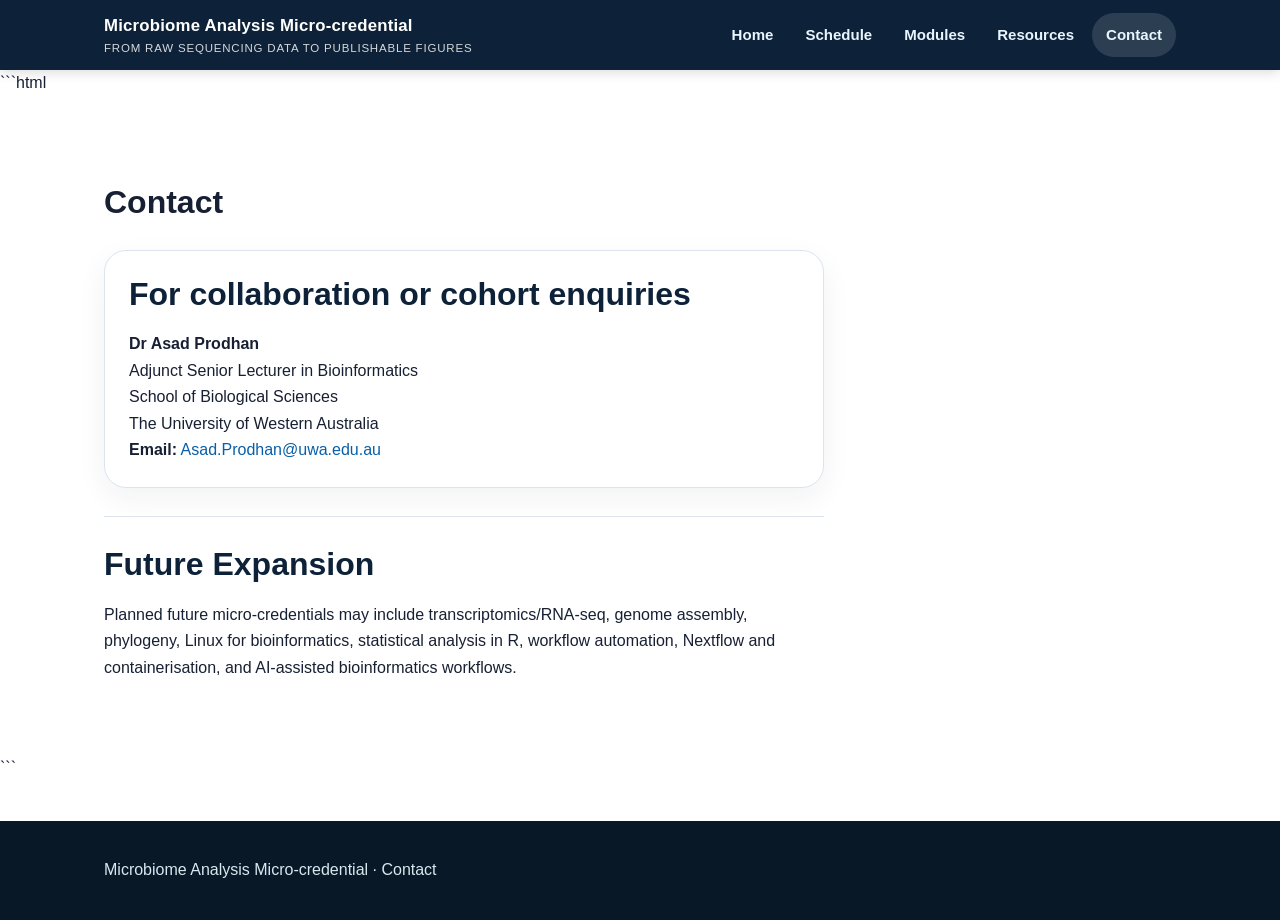
==== contact.html @ ac6e43ce "Add files via upload" ====
<!doctype html>
<html lang="en">
<head>
<meta charset="utf-8">
<meta name="viewport" content="width=device-width,initial-scale=1">
<title>Schedule · Microbiome Analysis Micro-credential</title>
<link rel="stylesheet" href="assets/css/style.css">
</head>

<body>

<header class="topbar">
  <div class="container nav">

    <a class="brand" href="index.html">
      Microbiome Analysis Micro-credential
      <span>From raw sequencing data to publishable figures</span>
    </a>

    <nav class="menu">
      <a href="index.html">Home</a>
      <a href="schedule.html">Schedule</a>
      <a href="modules.html">Modules</a>
      <a href="resources.html">Resources</a>
      <a class="active" href="contact.html">Contact</a>
    </nav>

  </div>
</header>
```html
<main class="section">

  <div class="container">

    <h1>Contact</h1>

    <div class="contact-box">

      <div class="card">
        <h2>For collaboration or cohort enquiries</h2>

        <p>
          <strong>Dr Asad Prodhan</strong><br>
          Adjunct Senior Lecturer in Bioinformatics<br>
          School of Biological Sciences<br>
          The University of Western Australia
        </p>

        <p>
          <strong>Email:</strong>
          <a href="mailto:Asad.Prodhan@uwa.edu.au">
            Asad.Prodhan@uwa.edu.au
          </a>
        </p>
      </div>

      <div class="rule"></div>

      <h2>Future Expansion</h2>

      <p>
        Planned future micro-credentials may include transcriptomics/RNA-seq,
        genome assembly, phylogeny, Linux for bioinformatics, statistical
        analysis in R, workflow automation, Nextflow and containerisation,
        and AI-assisted bioinformatics workflows.
      </p>

    </div>

  </div>

</main>
```

<footer class="footer"><div class="container">Microbiome Analysis Micro-credential · Contact</div></footer></body></html>
---- assets/css/style.css ----
:root{
  --navy:#0d2238;
  --navy2:#153957;
  --teal:#0f766e;
  --teal2:#168b83;
  --aqua:#dff7f4;
  --mint:#edf8f5;
  --gold:#d7a84f;
  --ink:#172033;
  --muted:#5d6b7b;
  --line:#dbe4ef;
  --card:#ffffff;
  --soft:#f6f8fb;
  --purple:#dcc1dc;
  --blue:#dfe3f6;
  --blue2:#d3dcf1;
}

*{
  box-sizing:border-box;
}

html{
  scroll-behavior:smooth;
}

body{
  margin:0;
  font-family:Inter, Segoe UI, Roboto, Helvetica, Arial, sans-serif;
  color:var(--ink);
  background:#fff;
  line-height:1.65;
}

img{
  max-width:100%;
  height:auto;
}

a{
  color:#075fa9;
  text-decoration:none;
}

a:hover{
  text-decoration:underline;
}

.container{
  max-width:1120px;
  margin:0 auto;
  padding:0 24px;
}

/* Navigation */
.topbar{
  background:var(--navy);
  color:#fff;
  position:sticky;
  top:0;
  z-index:50;
  box-shadow:0 2px 12px rgba(0,0,0,.15);
}

.nav{
  display:flex;
  align-items:center;
  justify-content:space-between;
  min-height:70px;
  gap:20px;
}

.brand{
  font-weight:800;
  letter-spacing:.2px;
  color:#fff;
  font-size:1.05rem;
}

.brand:hover{
  text-decoration:none;
}

.brand span{
  display:block;
  font-size:.72rem;
  font-weight:500;
  opacity:.82;
  letter-spacing:.8px;
  text-transform:uppercase;
}

.menu{
  display:flex;
  gap:4px;
  flex-wrap:wrap;
  justify-content:flex-end;
}

.menu a{
  color:#eaf6ff;
  padding:10px 14px;
  border-radius:999px;
  font-weight:650;
  font-size:.94rem;
}

.menu a:hover,
.menu a.active{
  background:rgba(255,255,255,.13);
  text-decoration:none;
}

/* Premium homepage hero */
.premium-hero{
  background:
    radial-gradient(circle at top right, rgba(26,138,132,.28), transparent 38%),
    linear-gradient(135deg, #081d32 0%, #0d2f48 48%, #0f5f68 100%);
  color:#fff;
  padding:5.2rem 0 4.4rem;
  border-bottom:1px solid rgba(255,255,255,.08);
}

.premium-hero-grid{
  display:grid;
  grid-template-columns:minmax(0,1.25fr) 420px;
  gap:4rem;
  align-items:center;
}

.premium-hero-copy{
  max-width:760px;
}

.program-label,
.section-label{
  display:inline-flex;
  align-items:center;
  width:max-content;
  max-width:100%;
  text-transform:uppercase;
  letter-spacing:.08em;
  font-weight:800;
  font-size:.78rem;
  color:#0f5f68;
  background:#e8f6f5;
  border:1px solid #c9ebe7;
  border-radius:999px;
  padding:.35rem .75rem;
  margin-bottom:1rem;
}

.program-label{
  color:#eafafa;
  background:rgba(255,255,255,.11);
  border-color:rgba(255,255,255,.22);
}

.section-label.light{
  color:#eafafa;
  background:rgba(255,255,255,.12);
  border-color:rgba(255,255,255,.25);
}

.premium-hero h1{
  color:#fff;
  font-size:clamp(2.35rem,4.4vw,4.5rem);
  line-height:1.04;
  margin:.5rem 0 1rem;
  letter-spacing:-.04em;
}

.hero-subtitle{
  font-size:clamp(1.2rem,2vw,1.65rem);
  color:#dff7f4;
  font-weight:800;
  margin:0 0 1.25rem;
}

.hero-summary{
  color:#e8f4f6;
  font-size:1.13rem;
  line-height:1.75;
  max-width:700px;
  margin-bottom:1.5rem;
}

.hero-facts{
  display:flex;
  flex-wrap:wrap;
  gap:.7rem;
}

.hero-facts span{
  background:rgba(255,255,255,.1);
  border:1px solid rgba(255,255,255,.22);
  color:#fff;
  border-radius:999px;
  padding:.55rem .85rem;
  font-weight:800;
  font-size:.9rem;
}

.hero-actions{
  display:flex;
  flex-wrap:wrap;
  gap:.8rem;
  margin-top:1.6rem;
}

/* Lead / course snapshot panel */
.premium-lead-panel{
  background:rgba(255,255,255,.96);
  color:var(--ink);
  border-radius:30px;
  padding:1.4rem;
  box-shadow:0 24px 65px rgba(0,0,0,.28);
  border:1px solid rgba(255,255,255,.65);
}

.program-panel{
  margin-top:1.2rem;
  padding-top:1.1rem;
  border-top:1px solid var(--line);
}

.program-panel h3{
  color:var(--navy);
  margin:0 0 .55rem;
  font-size:1rem;
}

.program-panel ul{
  margin:0;
  padding-left:1.1rem;
  color:#26364a;
  font-size:.94rem;
  line-height:1.6;
}

.top-panel{
  margin-top:0;
  padding-top:0;
  border-top:0;
  margin-bottom:1.2rem;
  padding-bottom:1.1rem;
  border-bottom:1px solid var(--line);
}

.lead-profile{
  display:grid;
  grid-template-columns:118px 1fr;
  gap:1rem;
  align-items:start;
}

.lead-profile img{
  width:118px;
  height:138px;
  object-fit:cover;
  object-position:center top;
  border-radius:20px;
}

.panel-kicker{
  display:block;
  color:#0f5f68;
  font-weight:900;
  font-size:.76rem;
  text-transform:uppercase;
  letter-spacing:.07em;
  margin-bottom:.25rem;
}

.lead-profile h2{
  color:var(--navy);
  font-size:1.25rem;
  line-height:1.15;
  margin:0 0 .45rem;
}

.lead-profile p{
  margin:0 0 .45rem;
  font-size:.92rem;
  line-height:1.45;
  color:#26364a;
}

.lead-profile a{
  color:#2a7080;
  font-weight:800;
  font-size:.9rem;
}

.compact-lead{
  border-top:0;
}

/* General sections */
.section{
  padding:58px 0;
}

.section.alt{
  background:var(--soft);
}

.section h2{
  font-size:2rem;
  line-height:1.2;
  margin:0 0 18px;
  color:var(--navy);
}

.lead{
  font-size:1.1rem;
  color:#334155;
  max-width:940px;
}

.landing{
  max-width:950px;
}

.landing h2{
  font-size:2.4rem;
  margin-bottom:1rem;
}

.rule{
  height:1px;
  background:var(--line);
  margin:28px 0;
}

/* Cards and grids */
.grid{
  display:grid;
  gap:22px;
}

.grid.three{
  grid-template-columns:repeat(3,1fr);
}

.grid.two{
  grid-template-columns:repeat(2,1fr);
}

.card{
  background:var(--card);
  border:1px solid var(--line);
  border-radius:22px;
  padding:24px;
  box-shadow:0 10px 30px rgba(13,34,56,.06);
}

.card h3{
  margin:0 0 10px;
  color:var(--navy);
}

.card p{
  margin:0;
}

.card ul{
  margin:10px 0 0 20px;
  padding:0;
}

.premium-card{
  border-top:5px solid var(--teal);
}

.badge{
  display:inline-block;
  background:#edf7ff;
  color:#075fa9;
  border:1px solid #cce7ff;
  padding:4px 10px;
  border-radius:999px;
  font-size:.78rem;
  font-weight:800;
  text-transform:uppercase;
  letter-spacing:.04em;
}

/* Objectives */
.objective-grid{
  display:grid;
  grid-template-columns:repeat(2,1fr);
  gap:1rem;
}

.objective-item{
  background:#fff;
  border:1px solid var(--line);
  border-radius:22px;
  padding:1.2rem 1.3rem;
  display:grid;
  grid-template-columns:54px 1fr;
  gap:1rem;
  align-items:start;
  box-shadow:0 10px 30px rgba(13,34,56,.05);
  font-weight:650;
  color:#26364a;
}

.objective-item span,
.process-step span{
  width:44px;
  height:44px;
  display:inline-flex;
  align-items:center;
  justify-content:center;
  border-radius:50%;
  background:#e8f6f5;
  color:#0f5f68;
  font-weight:900;
  flex-shrink:0;
}

/* Process */
.process-row{
  display:grid;
  grid-template-columns:repeat(3,1fr);
  gap:1.2rem;
}

.process-step{
  background:#fff;
  border:1px solid var(--line);
  border-radius:24px;
  padding:1.5rem;
  box-shadow:0 10px 30px rgba(13,34,56,.05);
}

.process-step h3{
  margin:.9rem 0 .4rem;
  color:var(--navy);
}

.process-step p{
  margin:0;
  color:#425466;
}

/* Outcomes */
.outcomes-box{
  background:#fff;
  border:1px solid rgba(15,76,92,.16);
  border-radius:24px;
  padding:2rem;
  box-shadow:0 12px 35px rgba(9,36,61,.08);
}

.outcomes-box ul{
  columns:2;
  column-gap:3rem;
  margin:0;
  padding-left:1.2rem;
}

.outcomes-box li{
  break-inside:avoid;
  margin-bottom:.8rem;
  line-height:1.55;
}

/* Instructor section */
.instructor-card{
  max-width:900px;
}

.instructor-card .lead-profile{
  grid-template-columns:140px 1fr;
}

.instructor-card .lead-profile img{
  width:140px;
  height:160px;
}

.instructor-card h3{
  font-size:1.4rem;
  margin:0 0 .5rem;
  color:var(--navy);
}

.instructor-card p{
  color:#334155;
  line-height:1.65;
  margin:0 0 .5rem;
}

/* Call to action */
.cta{
  background:linear-gradient(135deg,var(--navy),var(--teal));
  color:#fff;
  border-radius:28px;
  padding:34px;
  display:flex;
  justify-content:space-between;
  gap:20px;
  align-items:center;
}

.premium-cta{
  background:
    radial-gradient(circle at top right, rgba(255,255,255,.16), transparent 35%),
    linear-gradient(135deg,#0d2238,#0f766e);
}

.cta h2{
  color:#fff;
  margin:0;
}

.cta p{
  color:#eefafa;
}

.button{
  display:inline-block;
  background:#fff;
  color:var(--navy);
  font-weight:800;
  border-radius:999px;
  padding:12px 18px;
  white-space:nowrap;
}

.button:hover{
  text-decoration:none;
  background:#f0fbff;
}

.secondary-button{
  background:rgba(255,255,255,.12);
  color:#fff;
  border:1px solid rgba(255,255,255,.3);
}

.secondary-button:hover{
  background:rgba(255,255,255,.2);
  color:#fff;
}

/* Schedule page */
.workshop-note{
  font-weight:650;
  color:#334155;
  margin:22px 0;
}

.schedule-block{
  margin:28px 0 42px;
}

.schedule-block h2{
  font-size:1.55rem;
  margin-bottom:12px;
}

.schedule-table{
  width:100%;
  border-collapse:collapse;
  border-radius:0;
  overflow:hidden;
  font-size:1rem;
}

.schedule-table td{
  padding:14px 18px;
  border:1px solid rgba(255,255,255,.72);
  vertical-align:middle;
}

.schedule-table td:first-child{
  width:20%;
  text-align:center;
  font-weight:750;
}

.schedule-table td:nth-child(2){
  width:23%;
  text-align:center;
}

.daily-schedule-std tr{
  background:var(--purple);
}

.daily-schedule-mon tr{
  background:var(--blue);
}

.daily-schedule-wed tr{
  background:var(--blue2);
}

/* Modules and resources */
.module-card{
  border-top:6px solid var(--teal);
}

.module-card:nth-child(2n){
  border-top-color:#6975cf;
}

.resource-link{
  display:block;
  padding:14px 16px;
  border:1px solid var(--line);
  border-radius:14px;
  background:#fff;
  margin:10px 0;
  font-weight:750;
}

.resource-link:hover{
  text-decoration:none;
  background:#f7fbff;
}

.banner-img{
  width:100%;
  border-radius:24px;
  border:1px solid var(--line);
  box-shadow:0 12px 36px rgba(13,34,56,.12);
}

.flow{
  font-family:ui-monospace,SFMono-Regular,Menlo,Consolas,monospace;
  background:#eef8f7;
  border-left:5px solid var(--teal);
  padding:14px 18px;
  border-radius:12px;
  display:inline-block;
  max-width:100%;
  overflow-x:auto;
}

.contact-box{
  max-width:720px;
}

.small{
  font-size:.92rem;
  color:var(--muted);
}

/* Footer */
.footer{
  background:#091827;
  color:#d9e7ef;
  padding:36px 0;
  margin-top:40px;
}

.footer a{
  color:#d6f7ff;
}

/* Tablet */
@media(max-width:980px){
  .premium-hero-grid{
    grid-template-columns:1fr;
    gap:2rem;
  }

  .premium-lead-panel{
    max-width:520px;
  }

  .grid.three,
  .grid.two,
  .objective-grid,
  .process-row{
    grid-template-columns:1fr;
  }

  .nav{
    align-items:flex-start;
    gap:12px;
    flex-direction:column;
    padding:14px 0;
  }

  .menu{
    justify-content:flex-start;
  }

  .cta{
    display:block;
  }

  .button{
    margin-top:14px;
  }
}

/* Mobile */
@media(max-width:640px){
  .container{
    padding:0 18px;
  }

  .premium-hero{
    padding:3rem 0;
  }

  .premium-hero h1{
    font-size:2.15rem;
    letter-spacing:-.03em;
  }

  .hero-summary{
    font-size:1rem;
  }

  .hero-facts span{
    font-size:.82rem;
    padding:.45rem .7rem;
  }

  .hero-actions{
    flex-direction:column;
    align-items:flex-start;
  }

  .program-label,
  .section-label{
    width:auto;
    font-size:.7rem;
    line-height:1.35;
  }

  .premium-lead-panel{
    border-radius:24px;
    padding:1.1rem;
  }

  .lead-profile,
  .instructor-card .lead-profile{
    grid-template-columns:1fr;
  }

  .lead-profile img,
  .instructor-card .lead-profile img{
    width:150px;
    height:160px;
  }

  .section{
    padding:42px 0;
  }

  .section h2,
  .landing h2{
    font-size:1.75rem;
  }

  .lead{
    font-size:1rem;
  }

  .card,
  .process-step,
  .outcomes-box{
    padding:1.2rem;
    border-radius:18px;
  }

  .objective-item{
    grid-template-columns:1fr;
  }

  .outcomes-box ul{
    columns:1;
  }

  .cta{
    padding:1.4rem;
    border-radius:22px;
  }

  .menu a{
    padding:7px 10px;
    font-size:.88rem;
  }

  .brand{
    font-size:.98rem;
  }

  .brand span{
    font-size:.65rem;
  }

  .schedule-table td{
    display:block;
    width:100%!important;
    text-align:left!important;
  }

  .schedule-table tr{
    display:block;
    margin:0 0 14px;
  }

  .schedule-table td+td{
    border-top:0;
  }
}

.centered-hero{
  max-width:860px;
  margin:0 auto;
}

.centered-hero .hero-summary{
  max-width:760px;
}

.centered-hero .hero-actions{
  justify-content:flex-start;
}
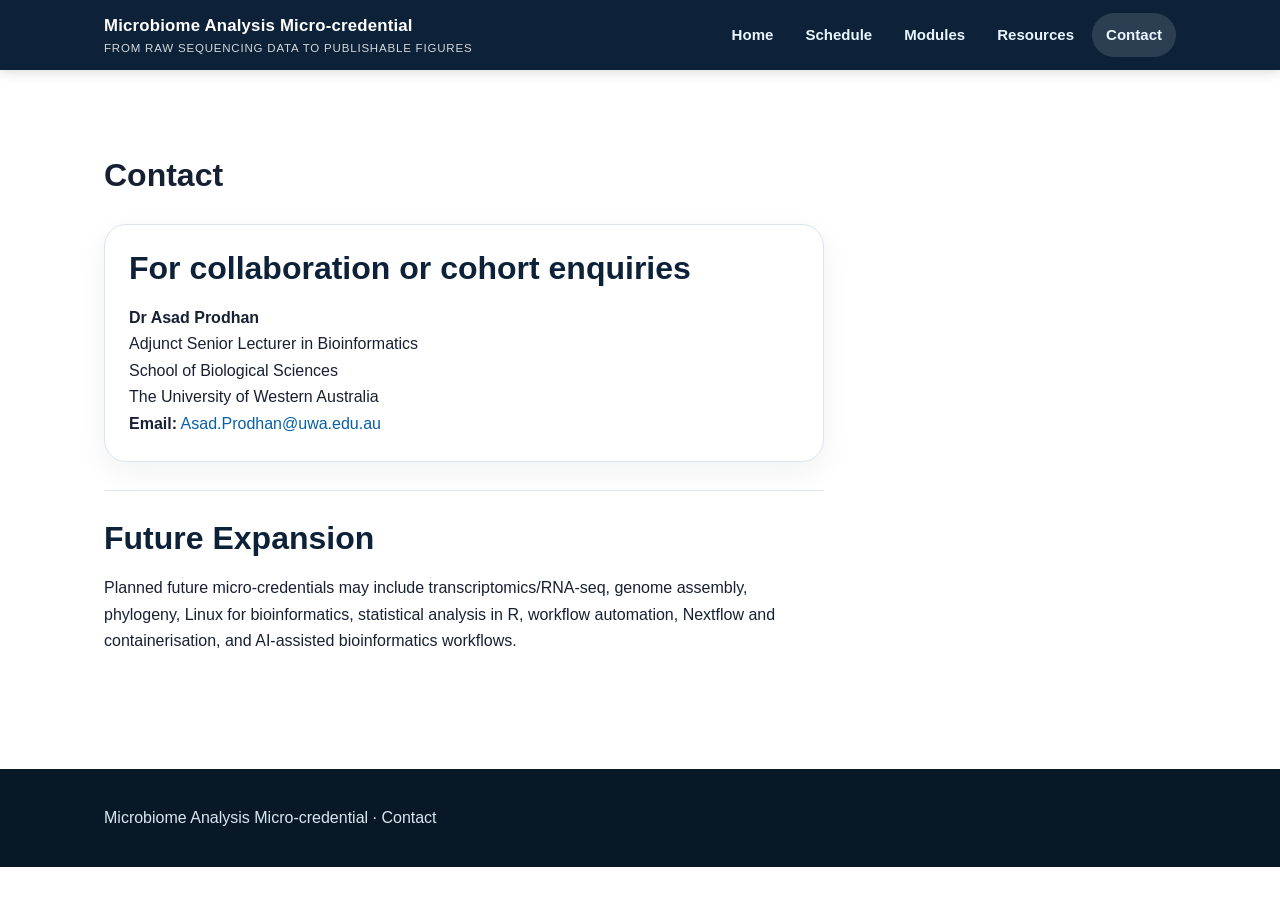
==== commit b7e7f31e: "Update contact.html" ====
--- a/contact.html
+++ b/contact.html
@@ -27,7 +27,7 @@
 
   </div>
 </header>
-```html
+
 <main class="section">
 
   <div class="container">
@@ -70,6 +70,6 @@
   </div>
 
 </main>
-```
+
 
 <footer class="footer"><div class="container">Microbiome Analysis Micro-credential · Contact</div></footer></body></html>
